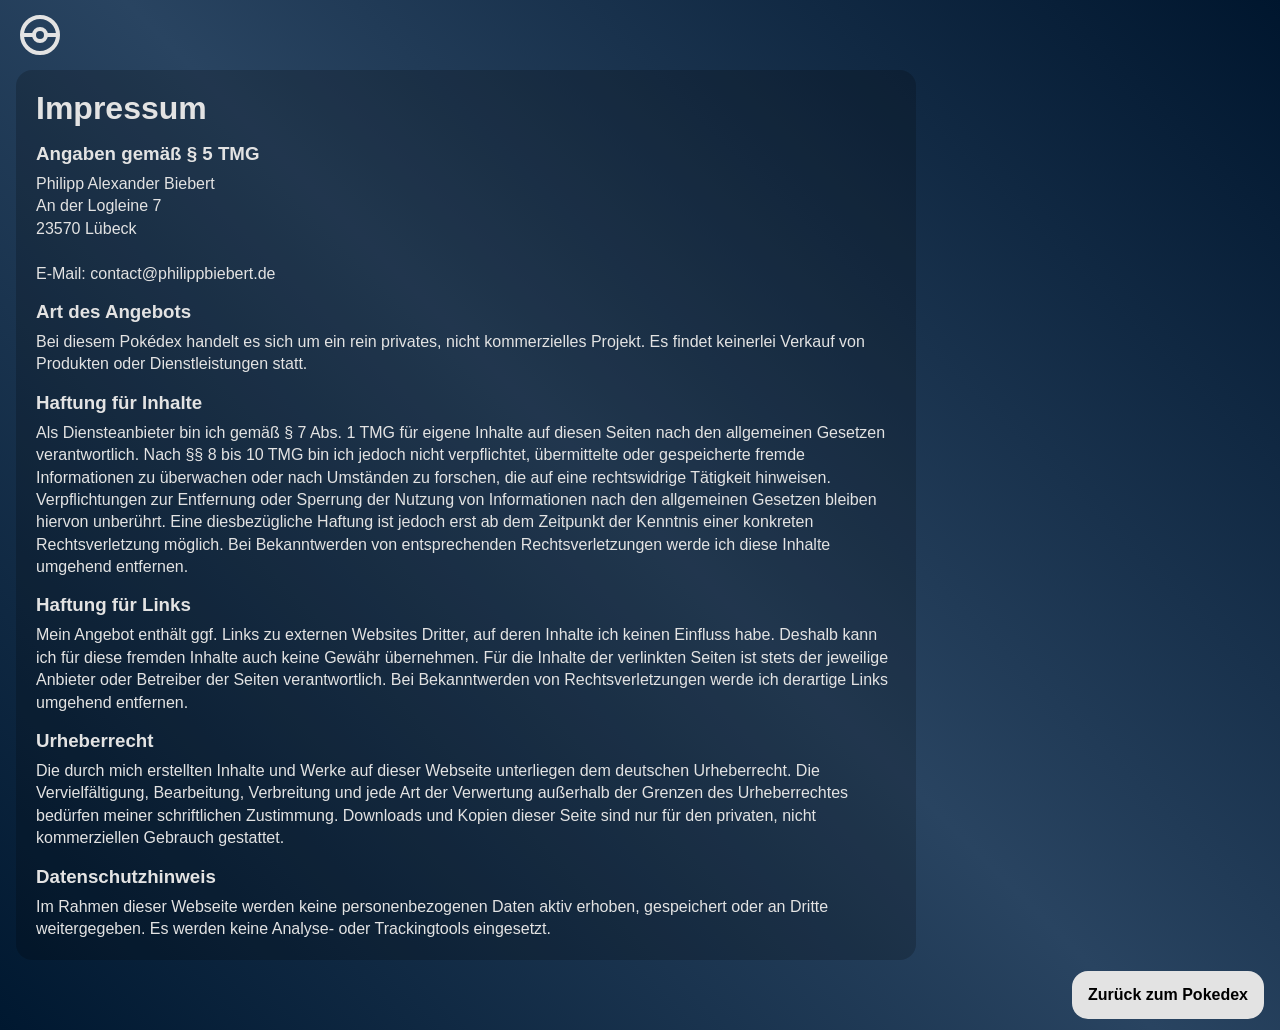
==== impressum.html @ 0631a73e "feat: add and integrate German imprint page with navigation link in Pokedex" ====
<!doctype html>
<html lang="de">
  <head>
    <meta charset="UTF-8" />
    <meta name="viewport" content="width=device-width, initial-scale=1.0" />
    <title>Impressum | Pokedex</title>

    <link rel="icon" type="image/png" href="src/favicon/fav.png" />
    <link rel="stylesheet" href="src/css/base.css" />
    <link rel="stylesheet" href="src/css/components.css" />
    <link rel="stylesheet" href="src/css/style.css" />
  </head>
  <body>
    <header>
      <nav class="container">
        <div class="logo-container">
          <a href="index.html" aria-label="Zurück zum Pokedex">
            <svg
              class="logo"
              xmlns="http://www.w3.org/2000/svg"
              viewBox="0 0 24 24"
            >
              <path d="M3 12a9 9 0 1 0 18 0 9 9 0 1 0 -18 0"></path>
              <path d="M9 12a3 3 0 1 0 6 0 3 3 0 1 0 -6 0"></path>
              <path d="M3 12h6"></path>
              <path d="M15 12h6"></path>
            </svg>
          </a>
        </div>
      </nav>
    </header>

    <main class="imprint-main">
      <div class="container">
        <div class="impressum-wrapper">
          <h1>Impressum</h1>

          <h3>Angaben gemäß § 5 TMG</h3>
          <p>
            Philipp Alexander Biebert<br />
            An der Logleine 7<br />
            23570 Lübeck<br /><br />
            E-Mail: contact@philippbiebert.de
          </p>

          <h3>Art des Angebots</h3>
          <p>
            Bei diesem Pokédex handelt es sich um ein rein privates, nicht
            kommerzielles Projekt. Es findet keinerlei Verkauf von Produkten
            oder Dienstleistungen statt.
          </p>

          <h3>Haftung für Inhalte</h3>
          <p>
            Als Diensteanbieter bin ich gemäß § 7 Abs. 1 TMG für eigene Inhalte
            auf diesen Seiten nach den allgemeinen Gesetzen verantwortlich. Nach
            §§ 8 bis 10 TMG bin ich jedoch nicht verpflichtet, übermittelte oder
            gespeicherte fremde Informationen zu überwachen oder nach Umständen
            zu forschen, die auf eine rechtswidrige Tätigkeit hinweisen.
            Verpflichtungen zur Entfernung oder Sperrung der Nutzung von
            Informationen nach den allgemeinen Gesetzen bleiben hiervon
            unberührt. Eine diesbezügliche Haftung ist jedoch erst ab dem
            Zeitpunkt der Kenntnis einer konkreten Rechtsverletzung möglich. Bei
            Bekanntwerden von entsprechenden Rechtsverletzungen werde ich diese
            Inhalte umgehend entfernen.
          </p>

          <h3>Haftung für Links</h3>
          <p>
            Mein Angebot enthält ggf. Links zu externen Websites Dritter, auf
            deren Inhalte ich keinen Einfluss habe. Deshalb kann ich für diese
            fremden Inhalte auch keine Gewähr übernehmen. Für die Inhalte der
            verlinkten Seiten ist stets der jeweilige Anbieter oder Betreiber
            der Seiten verantwortlich. Bei Bekanntwerden von Rechtsverletzungen
            werde ich derartige Links umgehend entfernen.
          </p>

          <h3>Urheberrecht</h3>
          <p>
            Die durch mich erstellten Inhalte und Werke auf dieser Webseite
            unterliegen dem deutschen Urheberrecht. Die Vervielfältigung,
            Bearbeitung, Verbreitung und jede Art der Verwertung außerhalb der
            Grenzen des Urheberrechtes bedürfen meiner schriftlichen Zustimmung.
            Downloads und Kopien dieser Seite sind nur für den privaten, nicht
            kommerziellen Gebrauch gestattet.
          </p>

          <h3>Datenschutzhinweis</h3>
          <p>
            Im Rahmen dieser Webseite werden keine personenbezogenen Daten aktiv
            erhoben, gespeichert oder an Dritte weitergegeben. Es werden keine
            Analyse- oder Trackingtools eingesetzt.
          </p>
        </div>
      </div>
    </main>

    <footer class="impressum-footer container">
      <a class="back-to-index" href="index.html">Zurück zum Pokedex</a>
    </footer>
  </body>
</html>
---- src/css/base.css ----
/* Fonts einbinden */
@font-face {
  font-family: "Oswald";
  src: url(../fonts/Oswald/Oswald-VariableFont_wght.ttf) format("truetype");
  font-weight: 100 900;
  font-style: normal;
}

@font-face {
  font-family: "Playwrite";
  src: url(../fonts/Playwrite/PlaywriteDESAS-VariableFont_wght.ttf) format("truetype");
  font-weight: 100 900;
  font-style: normal;
}

:root {
  /* Farbe */
  --color-bg-main: linear-gradient(45deg, #001830 0%, #294461 50%, #00162e 100%);
  --color-bg-main-transparent: linear-gradient(
    45deg,
    rgba(0, 24, 48, 0.7) 0%,
    rgba(41, 68, 97, 0.7) 50%,
    rgba(0, 22, 46, 0.7) 100%
  );
  --color-bg-header-footer: linear-gradient(90deg, #00284f 0%, #00162e 100%);
  --color-bg-img: rgba(227, 227, 227, 0.2);
  --color-fonts: rgb(227, 227, 227);

  /* color Elements */
  --normal: linear-gradient(45deg, #a8a77a 0%, #d6d6c2 100%);
  --fire: linear-gradient(45deg, #ee8130 0%, #f5ac78 100%);
  --water: linear-gradient(45deg, #6390f0 0%, #7ac7ff 100%);
  --electric: linear-gradient(45deg, #f7d02c 0%, #fff700 100%);
  --grass: linear-gradient(45deg, #77c750 0%, #43b30b 100%);
  --ice: linear-gradient(45deg, #96d9d6 0%, #b3ffff 100%);
  --fighting: linear-gradient(45deg, #c22e28 0%, #ff5e5e 100%);
  --poison: linear-gradient(45deg, #a33ea1 0%, #e070e0 100%);
  --ground: linear-gradient(45deg, #e2bf65 0%, #b1732e 100%);
  --flying: linear-gradient(45deg, #a98ff3 0%, #d6baff 100%);
  --psychic: linear-gradient(45deg, #f95587 0%, #ffb5d6 100%);
  --bug: linear-gradient(45deg, #a6b91a 0%, #d1e156 100%);
  --rock: linear-gradient(45deg, #b6a136 0%, #e2c275 100%);
  --ghost: linear-gradient(45deg, #735797 0%, #b39ddb 100%);
  --dragon: linear-gradient(45deg, #6f35fc 0%, #a27dfa 100%);
  --dark: linear-gradient(45deg, #705746 0%, #a89f94 100%);
  --steel: linear-gradient(45deg, #b7b7ce 0%, #d1d1e0 100%);
  --fairy: linear-gradient(45deg, #d685ad 0%, #ffb7fa 100%);

  /* Schriftarten */
  --font-general: "Oswald";
}

* {
  margin: 0;
  padding: 0;
  box-sizing: border-box;
  /* outline: 1px solid red; Dev */
}

html {
  scroll-behavior: smooth;
}

/* Text-Grundlagen */
body {
  display: flex;
  flex-direction: column;
  min-height: 100vh;
  font-size: 16px; /* nur für Programierung, Später löschen  */
  font-family: var(--font-general), sans-serif, monospace; /* Standartschriftart*/
  background: var(--color-bg-main);
}

/* Contentbegrenzung */
.container {
  max-width: 1400px;
  width: 100%;
  padding: 0 1rem;
  margin: 0 auto;
}

a {
  display: flex;
  align-items: center;
}

/* h2 {
  color: var(--color-fonts);
} */

header,
footer {
  height: 70px;
}

nav {
  display: flex;
  height: 100%;
  align-items: center;
  justify-content: space-between;
}

main {
  display: flex;
  justify-content: center;
  flex-grow: 1;
  flex-direction: column;
}

button {
  cursor: pointer;
  background: var(--color-fonts);
  height: 3rem;
  width: 25%;
  border-radius: 1rem;
  font-size: 1.4rem;
  transition: all 125ms ease-in-out;
  border: none;
  color: black;
  font-weight: bold;
}

button:hover {
  scale: 1.1;
}

button:disabled {
  color: grey;
}

form {
  display: flex;
  align-items: center;
  gap: 10px;
}

input {
  padding: 5px;
  width: 100px;
}

dialog {
  margin: auto;
  border: none;
  border-radius: 1rem;
  box-shadow: 0px 0px 20px 1px #000000;
}

dialog::backdrop {
  background: var(--color-bg-main-transparent);
}

ul {
  display: flex;
  list-style: none;
  width: 100%;
  height: 100%;
  font-weight: bold;
}

li {
  display: flex;
  justify-content: center;
  align-items: center;
  cursor: pointer;
  flex-grow: 1;
  height: 100%;
  transition: all 125ms ease-in-out;
}

li:hover {
  background-color: rgb(201, 201, 201);
}

li:focus {
  outline: none;
  background-color: rgb(201, 201, 201);
}

table {
  width: 100%;
}

th,
td {
  height: 3rem;
  text-align: left;
}

th {
  width: 30%;
}

td {
  width: 70%;
}

progress {
  width: 100%;
  height: 1rem;
  -webkit-appearance: none;
  appearance: none;
}

progress::-webkit-progress-bar {
  border-radius: 5px;
  background-color: rgb(201, 201, 201);
}

progress::-webkit-progress-value {
  border-radius: 5px;
  background-color: #0300cf;
}

.overflowHidden {
  overflow: hidden;
}

.d-none {
  display: none !important;
}
---- src/css/components.css ----
.logo-container {
  display: flex;
  align-items: center;
  justify-content: center;
  height: 100%;
}

.logo {
  fill: none;
  stroke: var(--color-fonts);
  height: 48px;
  width: 48px;
  stroke-width: 2px;
}

.card-body {
  position: relative;
  overflow: hidden;
  display: flex;

  padding: 10px;
  height: 200px;
  min-width: 280px;
  flex: 1;
  border-radius: 1rem;
  cursor: pointer;
  transition: all 125ms ease-in-out;
}

.card-body:hover {
  transform: scale(1.02);
  box-shadow: 0 8px 24px rgba(0, 0, 0, 0.5);
  filter: brightness(1.1);
}

.background-img {
  position: absolute;
  right: -100px;
  bottom: -105px;
  rotate: 33deg;
}

.poke-background {
  fill: none;
  stroke: var(--color-fonts);
  height: 400px;
  width: 400px;
  stroke-width: 2px;
  filter: opacity(0.3);
  z-index: 1;
}

.data-container {
  display: flex;
  flex-direction: column;
  height: 100%;
  width: 60%;
  z-index: 2;
}

.elements {
  display: flex;
  align-items: center;
  height: 100%;
  gap: 10px;
  z-index: 2;
}

.element {
  display: flex;
  align-items: center;
  justify-content: center;
  box-shadow: 5px 5px 5px rgba(0, 0, 0, 0.5);
  padding: 0.5rem;
  border-radius: 10px;
  min-width: 4rem;
  border: 1px solid rgba(0, 0, 0, 0.5);
}

.poke-img {
  display: flex;
  max-height: 100%;
  max-width: 40%;
  z-index: 2;
}

.poke-img > img {
  object-fit: contain;
  max-width: 100%;
}

.normal {
  background: var(--normal);
}

.fire {
  background: var(--fire);
}

.water {
  background: var(--water);
}

.electric {
  background: var(--electric);
}

.grass {
  background: var(--grass);
}

.ice {
  background: var(--ice);
}

.fighting {
  background: var(--fighting);
}

.poison {
  background: var(--poison);
}

.ground {
  background: var(--ground);
}

.flying {
  background: var(--flying);
}

.psychic {
  background: var(--psychic);
}

.bug {
  background: var(--bug);
}

.rock {
  background: var(--rock);
}

.ghost {
  background: var(--ghost);
}

.dragon {
  background: var(--dragon);
}

.dark {
  background: var(--dark);
}

.steel {
  background: var(--steel);
}

.fairy {
  background: var(--fairy);
}

.dialog-nav-activ {
  background-color: var(--color-fonts);
}

.overlay {
  position: relative;
  display: flex;
  align-items: center;
  justify-content: center;
  position: fixed;

  top: 0;
  left: 0;
  z-index: 3;
  height: 100%;
  width: 100%;
  /* background: var(--color-bg-main); */

  & svg {
    height: 250px;
    width: 250px;
    animation-name: rotate;
    animation-duration: 3s;
    animation-iteration-count: infinite;
    animation-timing-function: linear;
    z-index: 2;

    & .cls-1 {
      fill: #010101;
    }

    & .cls-2 {
      fill: #fff;
    }

    & .cls-3 {
      fill: #eb2127;
    }
  }
}

@keyframes rotate {
  0% {
    rotate: 0deg;
  }
  100% {
    rotate: 360deg;
  }
}

.error-massage {
  display: flex;
  justify-content: center;
  align-items: center;
  flex-direction: column;
  color: #fff;
  font-size: 2rem;
  font-weight: bold;
}

.loadmore-actions {
  display: flex;
  flex-direction: column;
  align-items: center;
  width: 100%;
}

.loadmore-actions #load-more {
  width: 25%;
  min-width: 170px;
}

.imprint-row {
  width: 100%;
  display: flex;
  justify-content: flex-end;
  margin: 0.5rem 0;
}

.imprint-link {
  color: var(--color-fonts);
  text-decoration: none;
  opacity: 0.85;
  transition: opacity 125ms ease-in-out;
}

.imprint-link:hover {
  opacity: 1;
  transform: none;
}

.impressum-wrapper {
  width: 100%;
  max-width: 900px;
  color: var(--color-fonts);
  background: rgba(0, 0, 0, 0.2);
  border-radius: 1rem;
  padding: 1.25rem;
}

.impressum-wrapper h1 {
  margin-bottom: 1rem;
}

.impressum-wrapper h3 {
  margin-top: 1rem;
  margin-bottom: 0.5rem;
}

.impressum-wrapper p {
  line-height: 1.4;
}

.impressum-footer {
  display: flex;
  justify-content: flex-end;
  align-items: center;
}

.back-to-index {
  display: inline-flex;
  align-items: center;
  justify-content: center;
  height: 3rem;
  padding: 0 1rem;
  border-radius: 1rem;
  background: var(--color-fonts);
  color: #000;
  font-weight: bold;
  text-decoration: none;
  transition: all 125ms ease-in-out;
}

.back-to-index:hover {
  transform: scale(1.05);
}

@media (max-width: 420px) {
  .loadmore-actions {
    justify-content: center;
    flex-wrap: nowrap;
  }

  .imprint-link {
    font-size: 0.8rem;
  }

  .element {
    padding: 0.25rem;
  }
}
---- src/css/style.css ----
.card-container {
  display: flex;
  justify-content: stretch;
  flex-wrap: wrap;
  padding: 1.5rem;
  gap: 1rem;
}

.button-container {
  width: 100%;
  display: flex;
  margin: 1rem auto 1rem auto;
  align-items: center;
  justify-content: center;
}

.dialog-body {
  display: flex;
  flex-direction: column;
  width: 500px;
  height: 95vh;
  max-height: 710px;
  overflow: hidden;
}

.dialog-img {
  position: relative;
  display: flex;
  flex-direction: column;
  width: 100%;
  flex-shrink: 0;
  height: 220px;
  padding: 1rem;
}

.poke-img-dialog {
  height: 150px;
  margin: auto 0;
  z-index: 2;
}

.dialog-poke-background {
  position: absolute;
  right: -35%;
  top: -15%;
  width: 500px;
  height: 500px;
  rotate: 45deg;
  z-index: 1;
}

.dialog-headline {
  z-index: 2;
  display: flex;
  justify-content: space-between;
  width: 100%;
}

.name-area {
  display: flex;
}

.name-area h2 {
  display: flex;
  margin-right: 1rem;
}

.close-dialog {
  background-color: transparent;
  margin: 0.5rem;
  width: auto;
  height: auto;
}

.close-dialog:hover {
  scale: 1.2;
}

.close-dialog:focus {
  scale: 1.2;
  outline: none;
}

.picture-class-area {
  display: flex;

  height: 100%;
  justify-content: space-between;
}

.dialog-content-container {
  position: relative;
  width: 100%;
  display: flex;
  flex-direction: column;
  flex: 1;
  min-height: 0;
  background: var(--color-fonts);
  border-radius: 2rem 2rem 0 0;
  overflow: hidden;
  z-index: 2;
}

.dialog-nav {
  flex-shrink: 0;
  height: 50px;
  width: 100%;
}

.dialog-content {
  flex: 1;
  min-height: 0;
  width: 100%;
  padding: 1rem 2rem;
  overflow-y: auto;
}

.stats-name {
  min-width: 65px;
  width: 20%;
}

.stats-value {
  min-width: 65px;
  width: 20%;
}

.stats-progress {
  width: 60%;
}

.change-container {
  display: flex;
  flex-shrink: 0;
  justify-content: space-between;
  border-top: 1px solid black;
  height: 3rem;
}

.dialog-button {
  width: 100%;
  border-radius: 0;
}

.dialog-button:hover {
  scale: none;
  background-color: var(--color-fonts);
}

.dialog-button:focus {
  background-color: var(--color-fonts);
}

#back {
  border-right: 1px solid black;
}
#load-more {
  min-width: 10rem;
}

@media (max-width: 550px) {
  .dialog-body {
    width: 400px;
  }

  .dialog-button {
    font-size: 1.2rem;
  }
}

@media (max-width: 450px) {
  .dialog-body {
    width: 330px;
  }

  .dialog-img {
    padding: 0.5rem;
  }

  .dialog-content {
    padding: 1rem 1rem;
  }

  .dialog-button {
    font-size: 1rem;
  }
}

@media (max-width: 380px) {
  .dialog-body {
    width: 300px;
  }
}

@media (max-width: 340px) {
  .dialog-body {
    width: 280px;
  }
}

#not-found {
  width: 100%;
  text-align: center;
  color: var(--color-fonts);
}
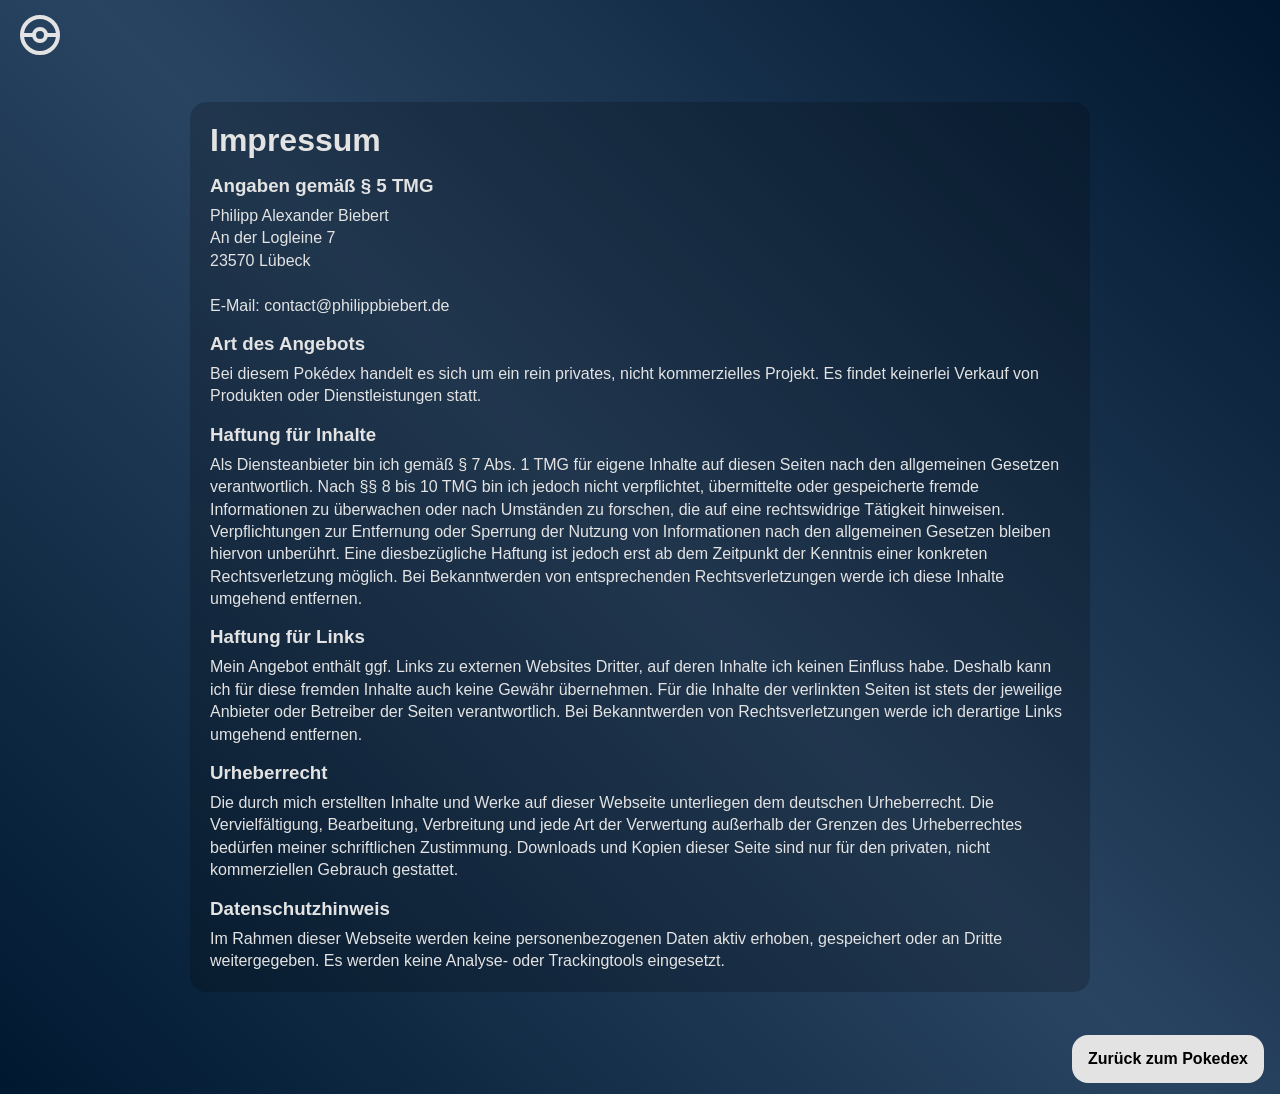
==== commit 3e5f213f: "style: center imprint link in layout" ====
--- a/impressum.html
+++ b/impressum.html
@@ -32,7 +32,7 @@
 
     <main class="imprint-main">
       <div class="container">
-        <div class="impressum-wrapper">
+        <div class="imprint-wrapper">
           <h1>Impressum</h1>
 
           <h3>Angaben gemäß § 5 TMG</h3>
@@ -95,7 +95,7 @@
       </div>
     </main>
 
-    <footer class="impressum-footer container">
+    <footer class="imprint-footer container">
       <a class="back-to-index" href="index.html">Zurück zum Pokedex</a>
     </footer>
   </body>
--- a/src/css/components.css
+++ b/src/css/components.css
@@ -252,29 +252,30 @@
   transform: none;
 }
 
-.impressum-wrapper {
+.imprint-wrapper {
   width: 100%;
   max-width: 900px;
   color: var(--color-fonts);
   background: rgba(0, 0, 0, 0.2);
   border-radius: 1rem;
   padding: 1.25rem;
-}
-
-.impressum-wrapper h1 {
+  margin: 2rem auto;
+}
+
+.imprint-wrapper h1 {
   margin-bottom: 1rem;
 }
 
-.impressum-wrapper h3 {
+.imprint-wrapper h3 {
   margin-top: 1rem;
   margin-bottom: 0.5rem;
 }
 
-.impressum-wrapper p {
+.imprint-wrapper p {
   line-height: 1.4;
 }
 
-.impressum-footer {
+.imprint-footer {
   display: flex;
   justify-content: flex-end;
   align-items: center;
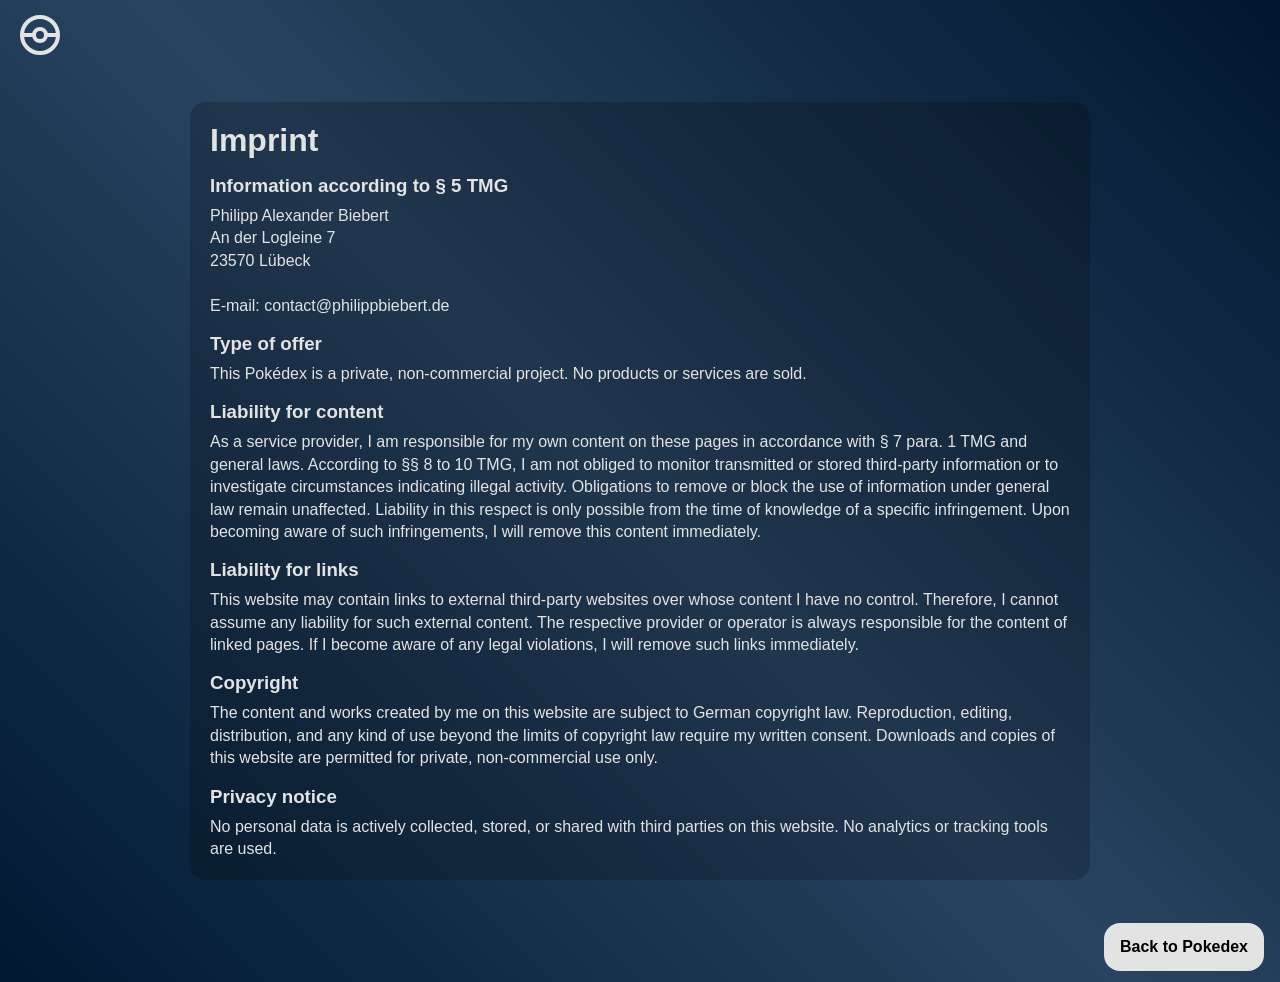
==== commit cc530e33: "chore: translate imprint and related UI texts to English" ====
--- a/impressum.html
+++ b/impressum.html
@@ -1,9 +1,9 @@
 <!doctype html>
-<html lang="de">
+<html lang="en">
   <head>
     <meta charset="UTF-8" />
     <meta name="viewport" content="width=device-width, initial-scale=1.0" />
-    <title>Impressum | Pokedex</title>
+    <title>Imprint | Pokedex</title>
 
     <link rel="icon" type="image/png" href="src/favicon/fav.png" />
     <link rel="stylesheet" href="src/css/base.css" />
@@ -14,7 +14,7 @@
     <header>
       <nav class="container">
         <div class="logo-container">
-          <a href="index.html" aria-label="Zurück zum Pokedex">
+          <a href="index.html" aria-label="Back to Pokedex">
             <svg
               class="logo"
               xmlns="http://www.w3.org/2000/svg"
@@ -33,70 +33,65 @@
     <main class="imprint-main">
       <div class="container">
         <div class="imprint-wrapper">
-          <h1>Impressum</h1>
+          <h1>Imprint</h1>
 
-          <h3>Angaben gemäß § 5 TMG</h3>
+          <h3>Information according to § 5 TMG</h3>
           <p>
             Philipp Alexander Biebert<br />
             An der Logleine 7<br />
             23570 Lübeck<br /><br />
-            E-Mail: contact@philippbiebert.de
+            E-mail: contact@philippbiebert.de
           </p>
 
-          <h3>Art des Angebots</h3>
+          <h3>Type of offer</h3>
           <p>
-            Bei diesem Pokédex handelt es sich um ein rein privates, nicht
-            kommerzielles Projekt. Es findet keinerlei Verkauf von Produkten
-            oder Dienstleistungen statt.
+            This Pokédex is a private, non-commercial project. No products or
+            services are sold.
           </p>
 
-          <h3>Haftung für Inhalte</h3>
+          <h3>Liability for content</h3>
           <p>
-            Als Diensteanbieter bin ich gemäß § 7 Abs. 1 TMG für eigene Inhalte
-            auf diesen Seiten nach den allgemeinen Gesetzen verantwortlich. Nach
-            §§ 8 bis 10 TMG bin ich jedoch nicht verpflichtet, übermittelte oder
-            gespeicherte fremde Informationen zu überwachen oder nach Umständen
-            zu forschen, die auf eine rechtswidrige Tätigkeit hinweisen.
-            Verpflichtungen zur Entfernung oder Sperrung der Nutzung von
-            Informationen nach den allgemeinen Gesetzen bleiben hiervon
-            unberührt. Eine diesbezügliche Haftung ist jedoch erst ab dem
-            Zeitpunkt der Kenntnis einer konkreten Rechtsverletzung möglich. Bei
-            Bekanntwerden von entsprechenden Rechtsverletzungen werde ich diese
-            Inhalte umgehend entfernen.
+            As a service provider, I am responsible for my own content on these
+            pages in accordance with § 7 para. 1 TMG and general laws. According
+            to §§ 8 to 10 TMG, I am not obliged to monitor transmitted or stored
+            third-party information or to investigate circumstances indicating
+            illegal activity. Obligations to remove or block the use of
+            information under general law remain unaffected. Liability in this
+            respect is only possible from the time of knowledge of a specific
+            infringement. Upon becoming aware of such infringements, I will
+            remove this content immediately.
           </p>
 
-          <h3>Haftung für Links</h3>
+          <h3>Liability for links</h3>
           <p>
-            Mein Angebot enthält ggf. Links zu externen Websites Dritter, auf
-            deren Inhalte ich keinen Einfluss habe. Deshalb kann ich für diese
-            fremden Inhalte auch keine Gewähr übernehmen. Für die Inhalte der
-            verlinkten Seiten ist stets der jeweilige Anbieter oder Betreiber
-            der Seiten verantwortlich. Bei Bekanntwerden von Rechtsverletzungen
-            werde ich derartige Links umgehend entfernen.
+            This website may contain links to external third-party websites over
+            whose content I have no control. Therefore, I cannot assume any
+            liability for such external content. The respective provider or
+            operator is always responsible for the content of linked pages. If I
+            become aware of any legal violations, I will remove such links
+            immediately.
           </p>
 
-          <h3>Urheberrecht</h3>
+          <h3>Copyright</h3>
           <p>
-            Die durch mich erstellten Inhalte und Werke auf dieser Webseite
-            unterliegen dem deutschen Urheberrecht. Die Vervielfältigung,
-            Bearbeitung, Verbreitung und jede Art der Verwertung außerhalb der
-            Grenzen des Urheberrechtes bedürfen meiner schriftlichen Zustimmung.
-            Downloads und Kopien dieser Seite sind nur für den privaten, nicht
-            kommerziellen Gebrauch gestattet.
+            The content and works created by me on this website are subject to
+            German copyright law. Reproduction, editing, distribution, and any
+            kind of use beyond the limits of copyright law require my written
+            consent. Downloads and copies of this website are permitted for
+            private, non-commercial use only.
           </p>
 
-          <h3>Datenschutzhinweis</h3>
+          <h3>Privacy notice</h3>
           <p>
-            Im Rahmen dieser Webseite werden keine personenbezogenen Daten aktiv
-            erhoben, gespeichert oder an Dritte weitergegeben. Es werden keine
-            Analyse- oder Trackingtools eingesetzt.
+            No personal data is actively collected, stored, or shared with third
+            parties on this website. No analytics or tracking tools are used.
           </p>
         </div>
       </div>
     </main>
 
     <footer class="imprint-footer container">
-      <a class="back-to-index" href="index.html">Zurück zum Pokedex</a>
+      <a class="back-to-index" href="index.html">Back to Pokedex</a>
     </footer>
   </body>
 </html>
